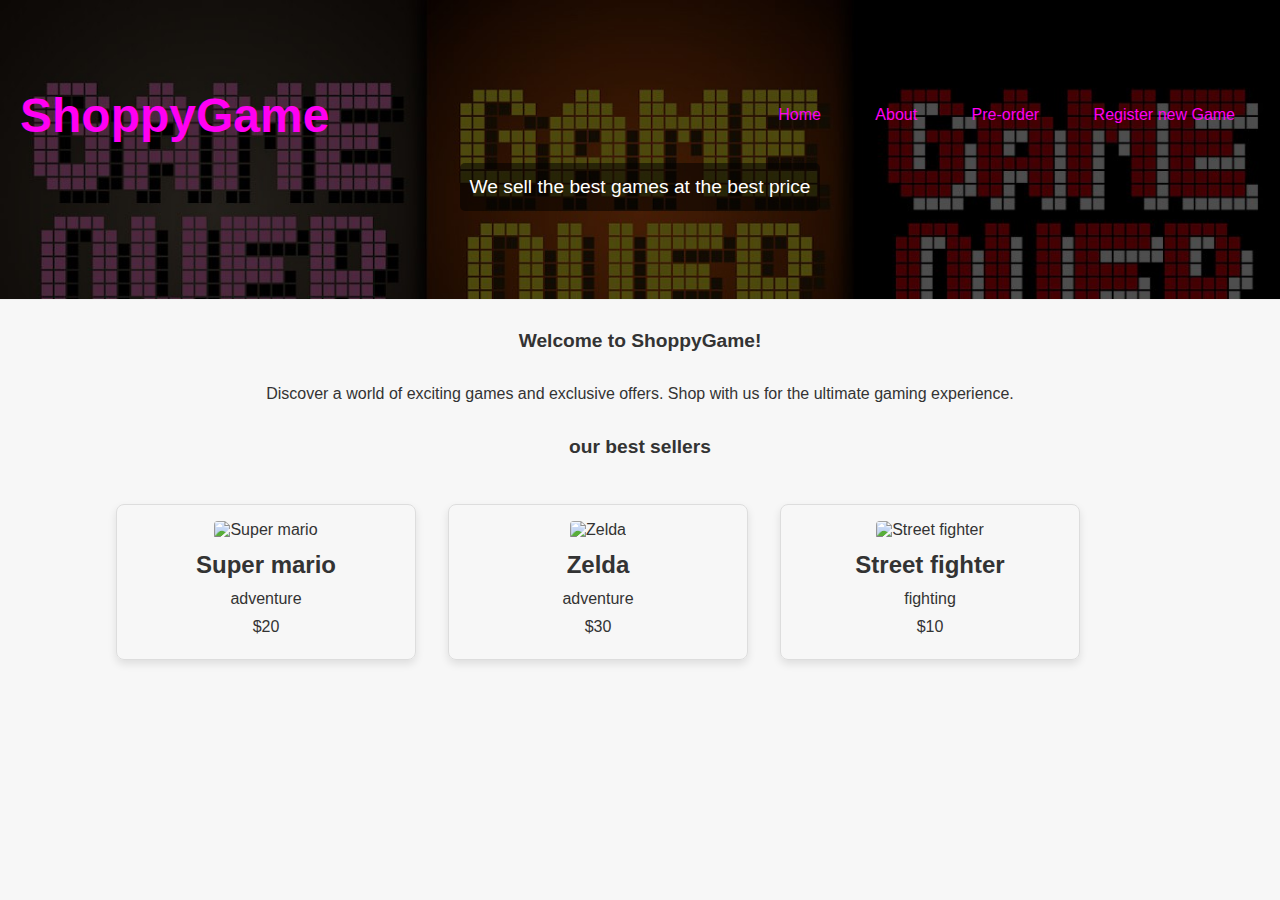
==== index.html @ 4b37aac5 "firts assignment" ====
<!DOCTYPE html>
<html lang="en">
<head>
  <meta charset="UTF-8">
  <meta name="viewport" content="width=device-width, initial-scale=1.0">
  <link rel="stylesheet" href="./styles/utilities.css">
  <link rel="stylesheet" href="./styles/index.css">
  <title>ShoppyGame - Home</title>
</head>
<body>
  <header class="site-init">
    <div class="bar">
      <h1><a href="index.html" class="logo">ShoppyGame</a></h1>
      <nav>
        <a href="index.html">Home</a>
        <a href="about.html">About</a>
        <a href="order.html">Pre-order</a>
        <a href="register.html">Register new Game</a>
      </nav>
    </div>
    <p>We sell the best games at the best price</p>
  </header>

  <section class="index-section">
    <h2>Welcome to ShoppyGame!</h2>
    <p>Discover a world of exciting games and exclusive offers. Shop with us for the ultimate gaming experience.</p>
    <h2>our best sellers</h2>
  </section>

  <section class="games-section" id="games-section">
  </section>

  <footer class="site-footer">
    <div class="footer-content">
    </div>
  </footer>

  <script type="module" src="./scripts/index.js"></script>
</body>
</html>
---- styles/utilities.css ----
/*Global*/
*{
  margin: 0;
  padding: 0;
  box-sizing: border-box;
}

body {
  font-family: 'Roboto', sans-serif;
  background-color: #f7f7f7;
  color: #333;
}

p{
  line-height: 1.5;
}

h2{
  margin-bottom: 20px;
  margin-top: 20px;
}

a{
  text-decoration: none;
  color: rgb(255, 255, 255);
}


/*Header*/
.site-init {
  background-image: url(../imgs/header1.jpg);
  background-size: cover;
  border-bottom: 1px solid #eee;
  height: 300px;
  color: white;
  display: flex;
  flex-direction: column;
  align-items: center;
  justify-content: center; /* Centrar verticalmente */
  text-align: center; /* Centrar horizontalmente */
  padding: 20px;
}

.site-init .logo {
  color: rgb(255, 0, 242);
  text-decoration: none;
  font-size: 1.5em;
}

.site-init nav a {
  display: inline-block;
  margin: 10px;
  padding: 8px 15px;
  text-decoration: none;
  color: rgb(255, 0, 242);
  border-radius: 5px;
  transition: background-color 0.3s ease; /* Efecto de transición al pasar el ratón */
}

.site-init nav a:hover {
  background-color: #555; /* Color de fondo al pasar el ratón */
}

.site-init p {
  margin-top: 20px;
  font-size: 1.2em;
  background-color: rgba(0, 0, 0, 0.5); /* Fondo semitransparente */
  padding: 10px;
  border-radius: 5px;
}

.bar {
  display: flex;
  flex-direction: row;
  justify-content: space-between;
  align-items: center;
  width: 100%;
}

@media (max-width: 768px) {
  .bar {
    flex-direction: column;
  }
}

.games-section{
  display: flex;
  flex-wrap: wrap;
  justify-content: flex-start;
  align-items: center;
  margin-left: 100px;
}

.game-card {
  width: 300px;
  border: 1px solid #ddd;
  border-radius: 8px;
  padding: 16px;
  margin: 16px;
  text-align: center;
  box-shadow: 0 4px 8px rgba(0, 0, 0, 0.1);
}

.game-card img {
  max-width: 100%;
  height: auto;
  border-radius: 4px;
  margin-bottom: 12px;
}

.game-card h3 {
  font-size: 1.5em;
  margin-bottom: 8px;
}

.game-card p {
  margin-bottom: 4px;
}

.game-card p.price {
  font-weight: bold;
  color: #007BFF;
}
---- styles/index.css ----
.index-section h2{
  text-align: center;
  margin-top: 20px;
  font-size: 1.2em;
  padding: 10px;
  border-radius: 5px;
}

.index-section p{
  text-align: center;
}
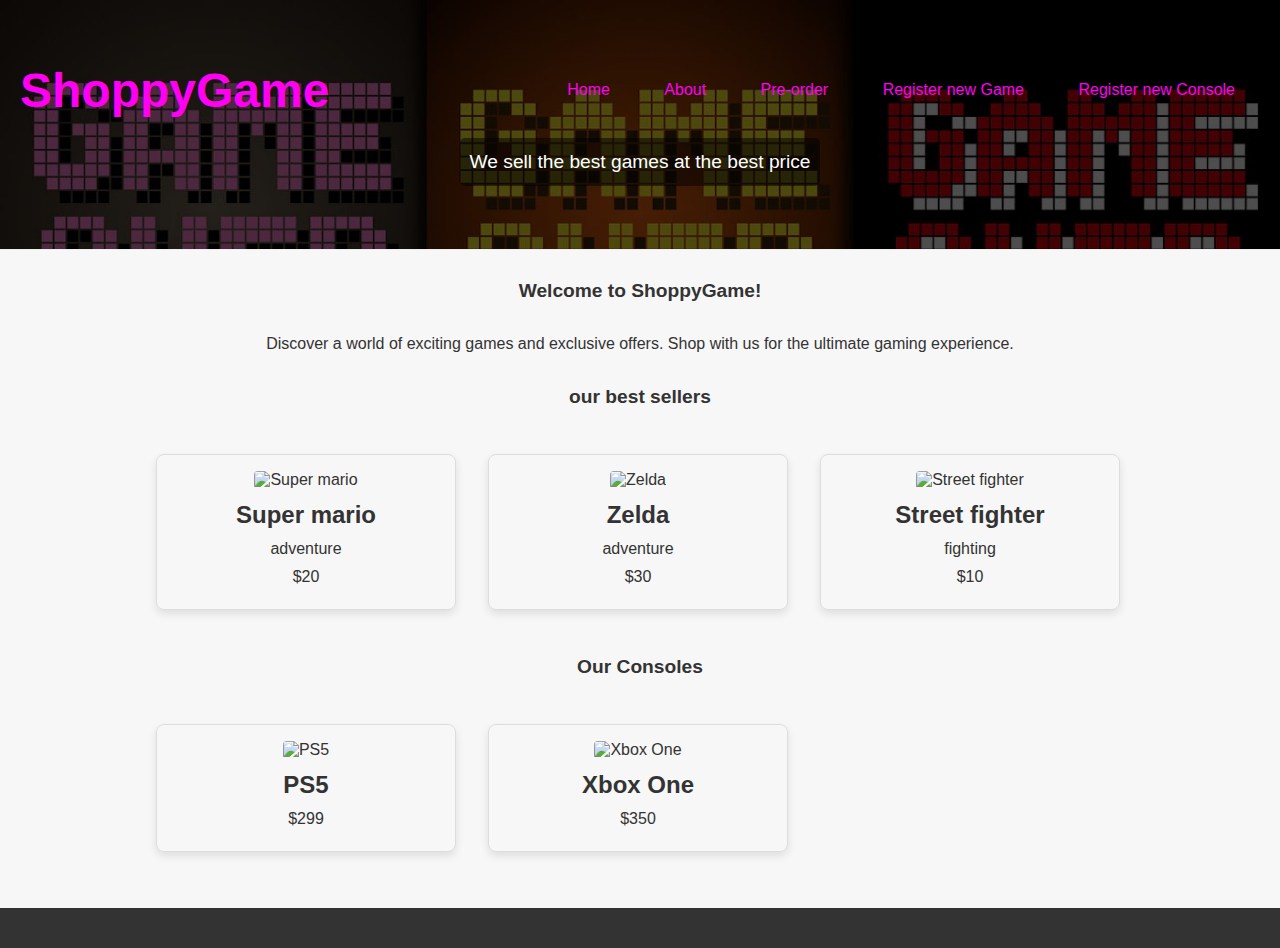
==== commit 7714314f: "assignment1" ====
--- a/index.html
+++ b/index.html
@@ -16,6 +16,8 @@
         <a href="about.html">About</a>
         <a href="order.html">Pre-order</a>
         <a href="register.html">Register new Game</a>
+        <a href="consolesForm.html">Register new Console</a>
+
       </nav>
     </div>
     <p>We sell the best games at the best price</p>
@@ -30,6 +32,10 @@
   <section class="games-section" id="games-section">
   </section>
 
+  <h2 class="h2-site-init">Our Consoles</h2>
+  <section class="console-section" id="consoles-section">
+  </section>
+
   <footer class="site-footer">
     <div class="footer-content">
     </div>
--- a/styles/utilities.css
+++ b/styles/utilities.css
@@ -31,13 +31,13 @@
   background-image: url(../imgs/header1.jpg);
   background-size: cover;
   border-bottom: 1px solid #eee;
-  height: 300px;
+  height: 250px;
   color: white;
   display: flex;
   flex-direction: column;
   align-items: center;
-  justify-content: center; /* Centrar verticalmente */
-  text-align: center; /* Centrar horizontalmente */
+  justify-content: center;
+  text-align: center;
   padding: 20px;
 }
 
@@ -54,17 +54,17 @@
   text-decoration: none;
   color: rgb(255, 0, 242);
   border-radius: 5px;
-  transition: background-color 0.3s ease; /* Efecto de transición al pasar el ratón */
+  transition: background-color 0.3s ease;
 }
 
 .site-init nav a:hover {
-  background-color: #555; /* Color de fondo al pasar el ratón */
+  background-color: #555;
 }
 
 .site-init p {
   margin-top: 20px;
   font-size: 1.2em;
-  background-color: rgba(0, 0, 0, 0.5); /* Fondo semitransparente */
+  background-color: rgba(0, 0, 0, 0.5);
   padding: 10px;
   border-radius: 5px;
 }
@@ -82,13 +82,20 @@
     flex-direction: column;
   }
 }
-
-.games-section{
+.games-section {
   display: flex;
   flex-wrap: wrap;
   justify-content: flex-start;
   align-items: center;
-  margin-left: 100px;
+  margin-left: 140px;
+}
+
+.console-section {
+  display: flex;
+  flex-wrap: wrap;
+  justify-content: flex-start;
+  align-items: center;
+  margin-left: 140px;
 }
 
 .game-card {
@@ -121,3 +128,52 @@
   font-weight: bold;
   color: #007BFF;
 }
+
+.console-card {
+  width: 300px;
+  border: 1px solid #ddd;
+  border-radius: 8px;
+  padding: 16px;
+  margin: 16px;
+  text-align: center;
+  box-shadow: 0 4px 8px rgba(0, 0, 0, 0.1);
+}
+
+.console-card img {
+  max-width: 100%;
+  height: auto;
+  border-radius: 4px;
+  margin-bottom: 12px;
+}
+
+.console-card h3 {
+  font-size: 1.5em;
+  margin-bottom: 8px;
+}
+
+.console-card p {
+  margin-bottom: 4px;
+}
+
+.console-card p.price {
+  font-weight: bold;
+  color: #007BFF;
+}
+
+
+footer {
+  margin-top: 40px;
+  padding: 20px 0;
+  background-color: #333;
+  color: #fff;
+  text-align: center;
+}
+
+footer a {
+  color: #ff008f;
+  text-decoration: none;
+}
+
+footer a:hover {
+  text-decoration: underline;
+}--- a/styles/index.css
+++ b/styles/index.css
@@ -8,4 +8,11 @@
 
 .index-section p{
   text-align: center;
+}
+.h2-site-init{
+  text-align: center;
+  margin-top: 20px;
+  font-size: 1.2em;
+  padding: 10px;
+  border-radius: 5px;
 }